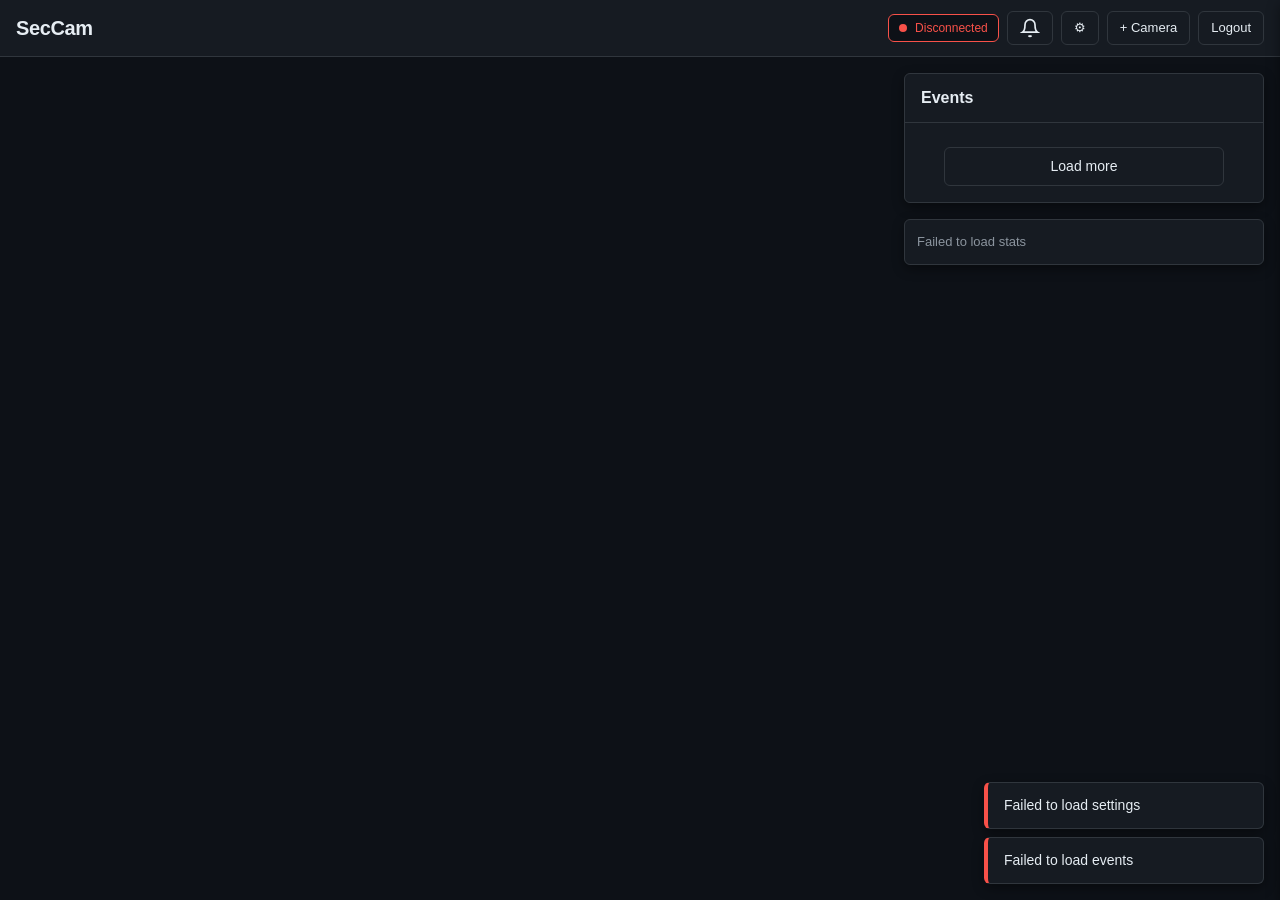
==== static/index.html @ 06743e62 "SecCam: self-hosted AI security camera for iPhone + Proxmox" ====
<!DOCTYPE html>
<html lang="en">
<head>
  <meta charset="UTF-8">
  <meta name="viewport" content="width=device-width, initial-scale=1, viewport-fit=cover">
  <title>SecCam — Dashboard</title>
  <link rel="stylesheet" href="/static/style.css">
</head>
<body>
  <header class="header" role="banner">
    <div class="container header-inner">
      <a class="header-brand" href="/" aria-label="SecCam Dashboard">SecCam</a>
      <div class="header-actions">
        <div class="header-status disconnected" id="connectionStatus" aria-live="polite">
          <span class="status-dot" aria-hidden="true"></span>
          <span id="statusText">Disconnected</span>
        </div>
        <button class="btn btn-ghost btn-sm" id="notifBtn" aria-label="Notifications" aria-pressed="false" title="Enable notifications">
          <svg width="20" height="20" viewBox="0 0 24 24" fill="none" stroke="currentColor" stroke-width="2" aria-hidden="true"><path d="M18 8A6 6 0 0 0 6 8c0 7-3 9-3 9h18s-3-2-3-9"/><path d="M13.73 21a2 2 0 0 1-3.46 0"/></svg>
        </button>
        <button class="btn btn-ghost btn-sm" id="settingsBtn" aria-label="Settings" aria-expanded="false" aria-controls="settingsDrawer">⚙</button>
        <button class="btn btn-ghost btn-sm" id="addCameraBtn" aria-label="Add camera" aria-expanded="false" aria-controls="addCameraPanel">+ Camera</button>
        <form id="logoutForm" action="/api/logout" method="POST" style="display:inline">
          <button class="btn btn-ghost btn-sm" type="submit">Logout</button>
        </form>
      </div>
    </div>
  </header>

  <main class="container main" role="main">
    <section class="camera-grid" id="cameraGrid" aria-label="Live cameras">
    </section>

    <aside class="sidebar" aria-label="Events and settings">
      <div class="card" style="flex: 1; display: flex; flex-direction: column; min-height: 0;">
        <div class="card-header events-header">
          <h2 class="events-title">Events</h2>
        </div>
        <div class="events-filters" id="eventFilters" role="group" aria-label="Filter events by label">
        </div>
        <div class="events-list" id="eventsList" role="feed" aria-label="Event timeline">
        </div>
        <div class="load-more">
          <button class="btn btn-ghost" id="loadMoreBtn" type="button">Load more</button>
        </div>
      </div>

      <div class="card stats-bar" id="statsBar" aria-label="Statistics">
      </div>
    </aside>
  </main>

  <div class="drawer-overlay hidden" id="drawerOverlay" aria-hidden="true"></div>
  <aside class="drawer" id="settingsDrawer" role="dialog" aria-modal="true" aria-labelledby="settingsTitle" aria-hidden="true">
    <div class="drawer-header">
      <h2 id="settingsTitle" class="drawer-title" style="font-size: 16px; font-weight: 600;">Settings</h2>
      <button class="btn btn-ghost modal-close" id="settingsClose" aria-label="Close settings"></button>
    </div>
    <div class="drawer-body" id="settingsBody">
    </div>
    <div class="drawer-footer">
      <button class="btn btn-primary" id="settingsSave" type="button">Save</button>
    </div>
  </aside>

  <div class="add-camera-panel hidden" id="addCameraPanel" role="dialog" aria-modal="false" aria-labelledby="addCameraTitle">
    <button class="add-camera-close" id="addCameraClose" aria-label="Close"></button>
    <h3 id="addCameraTitle" class="add-camera-title">Add Camera</h3>
    <p style="color: var(--muted); font-size: 13px; margin-bottom: 8px;">Open this URL on your iPhone in Safari:</p>
    <div class="add-camera-url" id="addCameraUrl"></div>
    <a class="btn btn-primary w-full" id="addCameraSetupLink" href="/setup" target="_blank" rel="noopener">Setup Guide</a>
  </div>

  <div class="modal-overlay hidden" id="eventModalOverlay" aria-hidden="true">
    <div class="modal" role="dialog" aria-modal="true" aria-labelledby="eventModalTitle">
      <div class="modal-header">
        <h3 id="eventModalTitle" class="modal-title">Event Details</h3>
        <button class="modal-close" id="eventModalClose" aria-label="Close"></button>
      </div>
      <div class="modal-body">
        <img class="event-modal-image" id="eventModalImage" alt="Event snapshot">
        <div class="event-modal-details" id="eventModalDetails"></div>
      </div>
      <div class="modal-footer">
        <button class="btn btn-danger" id="eventModalDelete" type="button">Delete</button>
        <button class="btn btn-ghost" id="eventModalCloseBtn" type="button">Close</button>
      </div>
    </div>
  </div>

  <div class="toast-container" id="toastContainer" aria-live="polite" aria-atomic="true"></div>

  <script type="module" src="/static/viewer.js"></script>
</body>
</html>
---- static/style.css ----
:root {
  --bg: #0d1117;
  --panel: #161b22;
  --border: #30363d;
  --text: #e6edf3;
  --muted: #8b949e;
  --accent: #2f81f7;
  --danger: #f85149;
  --ok: #3fb950;
  --warn: #d29922;

  --label-person: #f85149;
  --label-vehicle: #2f81f7;
  --label-animal: #3fb950;
  --label-other: #d29922;

  --radius: 6px;
  --radius-sm: 4px;
  --shadow: 0 4px 12px rgba(0,0,0,0.4);
  --transition: 150ms ease;
}

@media (prefers-reduced-motion: reduce) {
  *, *::before, *::after {
    animation-duration: 0.01ms !important;
    animation-iteration-count: 1 !important;
    transition-duration: 0.01ms !important;
    scroll-behavior: auto !important;
  }
}

* { box-sizing: border-box; margin: 0; padding: 0; }

html, body { height: 100%; }

body {
  font-family: -apple-system, BlinkMacSystemFont, "Segoe UI", Helvetica, Arial, sans-serif;
  background: var(--bg);
  color: var(--text);
  line-height: 1.5;
  font-size: 14px;
  -webkit-font-smoothing: antialiased;
  -moz-osx-font-smoothing: grayscale;
}

a { color: var(--accent); text-decoration: none; }
a:hover { text-decoration: underline; }

img { max-width: 100%; height: auto; display: block; }

button, input, select, textarea {
  font: inherit;
  color: inherit;
}

:focus-visible {
  outline: 2px solid var(--accent);
  outline-offset: 2px;
}

.sr-only {
  position: absolute; width: 1px; height: 1px; padding: 0; margin: -1px;
  overflow: hidden; clip: rect(0,0,0,0); white-space: nowrap; border: 0;
}

.container { width: 100%; max-width: 1400px; margin: 0 auto; padding: 0 16px; }

/* Buttons */
.btn {
  display: inline-flex; align-items: center; justify-content: center; gap: 8px;
  padding: 8px 16px; border: 1px solid var(--border); border-radius: var(--radius);
  background: var(--panel); color: var(--text); cursor: pointer;
  transition: background var(--transition), border-color var(--transition), color var(--transition);
  white-space: nowrap;
}
.btn:hover { background: var(--border); }
.btn:active { background: var(--border); transform: scale(0.98); }
.btn:disabled { opacity: 0.5; cursor: not-allowed; }
.btn-primary { background: var(--accent); border-color: var(--accent); color: #fff; }
.btn-primary:hover { background: #1a6fd6; border-color: #1a6fd6; }
.btn-danger { background: var(--danger); border-color: var(--danger); color: #fff; }
.btn-danger:hover { background: #d03e3e; border-color: #d03e3e; }
.btn-ghost { background: transparent; }
.btn-ghost:hover { background: var(--border); }
.btn-sm { padding: 6px 12px; font-size: 13px; }
.btn-lg { padding: 12px 24px; font-size: 15px; }

/* Cards */
.card {
  background: var(--panel); border: 1px solid var(--border); border-radius: var(--radius);
  box-shadow: var(--shadow);
}
.card-header { padding: 12px 16px; border-bottom: 1px solid var(--border); display: flex; align-items: center; justify-content: space-between; gap: 12px; }
.card-body { padding: 16px; }

/* Chips */
.chip {
  display: inline-flex; align-items: center; gap: 6px;
  padding: 4px 10px; border-radius: 999px; font-size: 12px; font-weight: 500;
  background: var(--border); color: var(--text);
}
.chip-removable { cursor: pointer; }
.chip-removable:hover { background: var(--danger); color: #fff; }
.chip-person { background: var(--label-person); color: #fff; }
.chip-vehicle { background: var(--label-vehicle); color: #fff; }
.chip-animal { background: var(--label-animal); color: #fff; }
.chip-other { background: var(--label-other); color: #fff; }

/* Form elements */
.input, .select, .textarea {
  width: 100%; padding: 8px 12px; border: 1px solid var(--border); border-radius: var(--radius);
  background: var(--bg); color: var(--text); transition: border-color var(--transition), box-shadow var(--transition);
}
.input:focus, .select:focus, .textarea:focus { border-color: var(--accent); box-shadow: 0 0 0 3px rgba(47,129,247,0.2); }
.input::placeholder { color: var(--muted); }
.select { appearance: none; background-image: url("data:image/svg+xml,%3Csvg xmlns='http://www.w3.org/2000/svg' width='16' height='16' viewBox='0 0 24 24' fill='none' stroke='%238b949e' stroke-width='2'%3E%3Cpath d='M6 9l6 6 6-6'/%3E%3C/svg%3E"); background-repeat: no-repeat; background-position: right 12px center; padding-right: 36px; }
.textarea { min-height: 80px; resize: vertical; }

.label { display: block; font-size: 13px; font-weight: 500; color: var(--muted); margin-bottom: 6px; }
.field { margin-bottom: 16px; }
.field-row { display: flex; gap: 16px; }
.field-row > .field { flex: 1; }

/* Toggle switch */
.toggle { position: relative; display: inline-flex; align-items: center; gap: 10px; cursor: pointer; }
.toggle input { position: absolute; opacity: 0; width: 0; height: 0; }
.toggle-track { width: 44px; height: 24px; background: var(--border); border-radius: 999px; transition: background var(--transition); position: relative; }
.toggle-track::after { content: ''; position: absolute; top: 2px; left: 2px; width: 20px; height: 20px; background: #fff; border-radius: 50%; transition: transform var(--transition); box-shadow: 0 1px 3px rgba(0,0,0,0.3); }
.toggle input:checked + .toggle-track { background: var(--accent); }
.toggle input:checked + .toggle-track::after { transform: translateX(20px); }
.toggle input:focus-visible + .toggle-track { box-shadow: 0 0 0 3px rgba(47,129,247,0.3); }

/* Slider */
.slider { width: 100%; accent-color: var(--accent); }

/* Grid */
.grid { display: grid; gap: 16px; }
.grid-2 { grid-template-columns: repeat(2, 1fr); }
.grid-3 { grid-template-columns: repeat(3, 1fr); }
.grid-4 { grid-template-columns: repeat(4, 1fr); }
@media (max-width: 900px) { .grid-2, .grid-3, .grid-4 { grid-template-columns: 1fr; } }

/* Utility */
.flex { display: flex; }
.flex-col { flex-direction: column; }
.items-center { align-items: center; }
.justify-between { justify-content: space-between; }
.gap-8 { gap: 8px; }
.gap-12 { gap: 12px; }
.gap-16 { gap: 16px; }
.w-full { width: 100%; }
.text-center { text-align: center; }
.text-muted { color: var(--muted); }
.text-sm { font-size: 13px; }
.text-xs { font-size: 12px; }
.font-medium { font-weight: 500; }
.font-bold { font-weight: 600; }
.mt-8 { margin-top: 8px; }
.mt-16 { margin-top: 16px; }
.mb-8 { margin-bottom: 8px; }
.mb-16 { margin-bottom: 16px; }
.p-16 { padding: 16px; }
.rounded { border-radius: var(--radius); }
.relative { position: relative; }
.absolute { position: absolute; }
.overflow-hidden { overflow: hidden; }
.overflow-auto { overflow: auto; }
.hidden { display: none !important; }
.inline-block { display: inline-block; }

/* Badge */
.badge { display: inline-flex; align-items: center; padding: 2px 8px; font-size: 11px; font-weight: 600; border-radius: var(--radius-sm); text-transform: uppercase; letter-spacing: 0.05em; }
.badge-local { background: rgba(63,185,80,0.2); color: var(--ok); border: 1px solid var(--ok); }
.badge-server { background: rgba(47,129,247,0.2); color: var(--accent); border: 1px solid var(--accent); }
.badge-starting { background: rgba(210,153,34,0.2); color: var(--warn); border: 1px solid var(--warn); }
.badge-offline { background: rgba(248,81,73,0.2); color: var(--danger); border: 1px solid var(--danger); }

/* Modal */
.modal-overlay { position: fixed; inset: 0; background: rgba(0,0,0,0.7); display: flex; align-items: center; justify-content: center; padding: 16px; z-index: 1000; animation: fadeIn 150ms ease; }
.modal { background: var(--panel); border: 1px solid var(--border); border-radius: var(--radius); box-shadow: var(--shadow); max-width: 90vw; max-height: 90vh; width: 100%; overflow: hidden; display: flex; flex-direction: column; animation: slideUp 200ms ease; }
@keyframes fadeIn { from { opacity: 0; } to { opacity: 1; } }
@keyframes slideUp { from { opacity: 0; transform: translateY(20px); } to { opacity: 1; transform: translateY(0); } }
.modal-header { padding: 16px; border-bottom: 1px solid var(--border); display: flex; align-items: center; justify-content: space-between; }
.modal-title { font-size: 16px; font-weight: 600; }
.modal-close { background: none; border: none; color: var(--muted); cursor: pointer; padding: 4px; line-height: 1; }
.modal-close:hover { color: var(--text); }
.modal-body { padding: 16px; overflow: auto; flex: 1; }
.modal-footer { padding: 16px; border-top: 1px solid var(--border); display: flex; justify-content: flex-end; gap: 8px; }

/* Drawer */
.drawer { position: fixed; top: 0; right: 0; bottom: 0; width: 100%; max-width: 400px; background: var(--panel); border-left: 1px solid var(--border); box-shadow: var(--shadow); z-index: 900; transform: translateX(100%); transition: transform 250ms ease; display: flex; flex-direction: column; }
.drawer.open { transform: translateX(0); }
.drawer-header { padding: 16px; border-bottom: 1px solid var(--border); display: flex; align-items: center; justify-content: space-between; }
.drawer-body { flex: 1; overflow: auto; padding: 16px; }
.drawer-footer { padding: 16px; border-top: 1px solid var(--border); display: flex; justify-content: flex-end; gap: 8px; }
.drawer-overlay { position: fixed; inset: 0; background: rgba(0,0,0,0.5); z-index: 899; opacity: 0; visibility: hidden; transition: opacity 200ms ease, visibility 200ms ease; }
.drawer-overlay.visible { opacity: 1; visibility: visible; }

/* Toast */
.toast-container { position: fixed; bottom: 16px; right: 16px; z-index: 1100; display: flex; flex-direction: column; gap: 8px; }
.toast { background: var(--panel); border: 1px solid var(--border); border-radius: var(--radius); padding: 12px 16px; box-shadow: var(--shadow); display: flex; align-items: center; gap: 12px; min-width: 280px; max-width: 400px; animation: slideInRight 200ms ease; }
@keyframes slideInRight { from { opacity: 0; transform: translateX(100%); } to { opacity: 1; transform: translateX(0); } }
.toast-success { border-left: 4px solid var(--ok); }
.toast-error { border-left: 4px solid var(--danger); }
.toast-warning { border-left: 4px solid var(--warn); }
.toast-info { border-left: 4px solid var(--accent); }

/* Scrollbar */
::-webkit-scrollbar { width: 8px; height: 8px; }
::-webkit-scrollbar-track { background: var(--bg); }
::-webkit-scrollbar-thumb { background: var(--border); border-radius: 4px; }
::-webkit-scrollbar-thumb:hover { background: var(--muted); }

/* Login page specific */
.login-container { min-height: 100vh; display: flex; align-items: center; justify-content: center; padding: 16px; }
.login-card { width: 100%; max-width: 360px; }
.login-header { text-align: center; margin-bottom: 24px; }
.login-logo { font-size: 28px; font-weight: 700; letter-spacing: -0.02em; margin-bottom: 8px; }
.login-subtitle { color: var(--muted); }

/* Setup page specific */
.setup-container { min-height: 100vh; padding: 32px 16px; }
.setup-card { max-width: 720px; margin: 0 auto; }
.setup-step { margin-bottom: 24px; padding: 16px; background: var(--panel); border: 1px solid var(--border); border-radius: var(--radius); }
.setup-step-number { display: inline-flex; align-items: center; justify-content: center; width: 28px; height: 28px; background: var(--accent); color: #fff; border-radius: 50%; font-weight: 600; font-size: 13px; margin-right: 12px; flex-shrink: 0; }
.setup-step-header { display: flex; align-items: center; margin-bottom: 12px; }
.setup-step-title { font-size: 16px; font-weight: 600; }
.setup-step-body { color: var(--muted); margin-left: 40px; }
.setup-step-body code { background: var(--bg); padding: 2px 6px; border-radius: var(--radius-sm); font-size: 13px; }
.setup-note { background: rgba(210,153,34,0.1); border: 1px solid var(--warn); border-radius: var(--radius); padding: 12px 16px; margin-top: 16px; color: var(--warn); }
.setup-links { display: flex; gap: 12px; flex-wrap: wrap; margin-top: 16px; }

/* Dashboard specific */
.header { position: sticky; top: 0; z-index: 100; background: var(--panel); border-bottom: 1px solid var(--border); }
.header-inner { display: flex; align-items: center; justify-content: space-between; gap: 16px; height: 56px; }
.header-brand { font-size: 20px; font-weight: 700; letter-spacing: -0.02em; color: var(--text); }
.header-actions { display: flex; align-items: center; gap: 8px; }
.header-status { display: flex; align-items: center; gap: 8px; padding: 4px 10px; border-radius: var(--radius); font-size: 12px; font-weight: 500; background: var(--bg); border: 1px solid var(--border); }
.header-status.connected { color: var(--ok); border-color: var(--ok); }
.header-status.disconnected { color: var(--danger); border-color: var(--danger); }
.status-dot { width: 8px; height: 8px; border-radius: 50%; background: currentColor; }

.main { display: grid; grid-template-columns: 1fr; gap: 16px; padding: 16px; }
@media (min-width: 1000px) { .main { grid-template-columns: 1fr 360px; } }

.camera-grid { display: grid; grid-template-columns: 1fr; gap: 16px; align-items: start; align-content: start; }
@media (min-width: 600px) { .camera-grid { grid-template-columns: repeat(auto-fit, minmax(320px, 1fr)); } }

.camera-tile { background: var(--panel); border: 1px solid var(--border); border-radius: var(--radius); overflow: hidden; position: relative; display: grid; grid-template-rows: auto auto; align-self: start; }
.camera-tile > * { min-width: 0; }
.camera-tile.offline .camera-preview { opacity: 0.4; }
.camera-tile-header { padding: 12px; border-bottom: 1px solid var(--border); display: flex; align-items: center; justify-content: space-between; }
.camera-name { font-weight: 600; font-size: 14px; }
.camera-meta { display: flex; align-items: center; gap: 8px; font-size: 12px; color: var(--muted); }
.camera-preview { grid-row: 2; grid-column: 1; display: block; width: 100%; aspect-ratio: 4/3; object-fit: contain; background: #000; }
.camera-overlay { grid-row: 2; grid-column: 1; width: 100%; height: 100%; pointer-events: none; }
.camera-offline { grid-row: 2; grid-column: 1; display: flex; flex-direction: column; align-items: center; justify-content: center; gap: 8px; color: var(--muted); background: var(--bg); padding: 24px; text-align: center; }
.camera-offline-icon { font-size: 32px; opacity: 0.5; }

.sidebar { display: flex; flex-direction: column; gap: 16px; }
.events-header { display: flex; align-items: center; justify-content: space-between; gap: 12px; }
.events-title { font-size: 16px; font-weight: 600; }
.events-filters { display: flex; flex-wrap: wrap; gap: 6px; margin-top: 8px; }
.events-list { flex: 1; overflow: auto; min-height: 0; }
.event-item { background: var(--panel); border: 1px solid var(--border); border-radius: var(--radius); overflow: hidden; margin-bottom: 8px; transition: border-color var(--transition), box-shadow var(--transition); }
.event-item.highlight { border-color: var(--accent); box-shadow: 0 0 0 2px rgba(47,129,247,0.3); animation: highlightFade 2s ease forwards; }
@keyframes highlightFade { to { border-color: var(--border); box-shadow: none; } }
.event-item-header { display: flex; gap: 12px; padding: 12px; }
.event-thumb { width: 80px; height: 60px; object-fit: cover; border-radius: var(--radius-sm); flex-shrink: 0; background: var(--bg); }
.event-info { flex: 1; min-width: 0; }
.event-labels { display: flex; flex-wrap: wrap; gap: 4px; margin-bottom: 4px; }
.event-camera { font-size: 12px; color: var(--muted); margin-bottom: 2px; }
.event-time { font-size: 12px; color: var(--muted); }
.event-score { font-size: 12px; font-weight: 600; color: var(--warn); align-self: flex-start; margin-top: 4px; }
.event-divider { height: 1px; background: var(--border); margin: 0 12px; }
.event-footer { padding: 8px 12px; display: flex; align-items: center; justify-content: space-between; font-size: 12px; color: var(--muted); }

.load-more { text-align: center; padding: 16px; }
.load-more .btn { width: 100%; max-width: 280px; }

.stats-bar { display: flex; flex-wrap: wrap; gap: 12px; padding: 12px; background: var(--panel); border: 1px solid var(--border); border-radius: var(--radius); font-size: 13px; color: var(--muted); }
.stat-item { display: flex; align-items: center; gap: 6px; }
.stat-value { font-weight: 600; color: var(--text); }

/* Settings drawer */
.settings-section { margin-bottom: 24px; }
.settings-section-title { font-size: 13px; font-weight: 600; color: var(--muted); text-transform: uppercase; letter-spacing: 0.05em; margin-bottom: 12px; }
.label-grid { display: grid; grid-template-columns: repeat(2, 1fr); gap: 8px; }
@media (max-width: 480px) { .label-grid { grid-template-columns: 1fr; } }
.label-toggle { display: flex; align-items: center; gap: 8px; cursor: pointer; }
.label-toggle input { position: absolute; opacity: 0; width: 0; height: 0; }
.label-toggle-text { display: flex; align-items: center; gap: 8px; padding: 8px 12px; background: var(--bg); border: 1px solid var(--border); border-radius: var(--radius); transition: border-color var(--transition), background var(--transition); }
.label-toggle input:checked + .label-toggle-text { border-color: var(--accent); background: rgba(47,129,247,0.1); }
.label-toggle input:focus-visible + .label-toggle-text { box-shadow: 0 0 0 3px rgba(47,129,247,0.3); }
.label-color { width: 12px; height: 12px; border-radius: 3px; flex-shrink: 0; }

.mode-option { display: flex; flex-direction: column; gap: 4px; padding: 12px; background: var(--bg); border: 1px solid var(--border); border-radius: var(--radius); cursor: pointer; transition: border-color var(--transition), background var(--transition); }
.mode-option:hover { border-color: var(--accent); }
.mode-option input { position: absolute; opacity: 0; width: 0; height: 0; }
.mode-option:has(input:checked) { border-color: var(--accent); background: rgba(47,129,247,0.1); }
.mode-option-title { font-weight: 500; }
.mode-option-desc { font-size: 12px; color: var(--muted); }

/* Event modal */
.event-modal-image { width: 100%; max-height: 60vh; object-fit: contain; background: #000; }
.event-modal-details { margin-top: 16px; display: grid; gap: 8px; }
.event-modal-detail { display: flex; justify-content: space-between; padding: 8px 0; border-bottom: 1px solid var(--border); }
.event-modal-detail-label { color: var(--muted); }
.event-modal-detail-value { font-weight: 500; text-align: right; }

/* Add camera panel */
.add-camera-panel { position: fixed; bottom: 16px; right: 16px; z-index: 900; background: var(--panel); border: 1px solid var(--border); border-radius: var(--radius); padding: 16px; box-shadow: var(--shadow); width: 100%; max-width: 320px; animation: slideUp 200ms ease; }
.add-camera-title { font-weight: 600; margin-bottom: 8px; }
.add-camera-url { font-family: monospace; font-size: 13px; color: var(--accent); word-break: break-all; margin-bottom: 12px; }
.add-camera-close { position: absolute; top: 8px; right: 8px; background: none; border: none; color: var(--muted); cursor: pointer; padding: 4px; line-height: 1; }
.add-camera-close:hover { color: var(--text); }

/* Phone header: keep everything inside 375px */
@media (max-width: 600px) {
  .header-inner { gap: 8px; }
  .header-brand { font-size: 17px; }
  .header-actions { gap: 4px; min-width: 0; }
  .header-actions .btn-sm { padding-left: 8px; padding-right: 8px; }
  .header-status #statusText { display: none; }
  .header-status { padding: 6px; }
}
html, body { max-width: 100%; overflow-x: hidden; }

/* Welcome wizard */
.welcome-container { min-height: 100vh; display: flex; align-items: center; justify-content: center; padding: 16px; }
.welcome-card { width: 100%; max-width: 420px; }
.welcome-progress { margin-bottom: 24px; }
.progress-dots { display: flex; justify-content: center; gap: 8px; margin-bottom: 8px; }
.progress-dot { width: 10px; height: 10px; border-radius: 50%; background: var(--border); transition: background var(--transition), transform var(--transition); }
.progress-dot.active { background: var(--accent); transform: scale(1.2); }
.progress-dot.completed { background: var(--ok); }
.progress-labels { display: flex; justify-content: center; gap: 8px; font-size: 11px; color: var(--muted); }
.progress-labels span { transition: color var(--transition), font-weight var(--transition); }
.progress-labels span.active { color: var(--accent); font-weight: 600; }
.progress-labels span.completed { color: var(--ok); }

.welcome-step { animation: fadeIn 200ms ease; }
.welcome-step-title { font-size: 20px; font-weight: 600; margin-bottom: 8px; }
.welcome-step-text { color: var(--muted); margin-bottom: 24px; line-height: 1.6; }
.welcome-step-actions { display: flex; gap: 12px; justify-content: flex-end; }
.welcome-step-actions .btn { min-width: 100px; }

.input-wrapper { position: relative; display: flex; align-items: center; }
.input-wrapper .input { padding-right: 44px; }
.input-wrapper .toggle-visibility { position: absolute; right: 8px; top: 50%; transform: translateY(-50%); padding: 4px; color: var(--muted); }
.input-wrapper .toggle-visibility:hover { color: var(--text); background: var(--border); border-radius: var(--radius-sm); }
.field-error { color: var(--danger); font-size: 12px; margin-top: 4px; min-height: 16px; }
.field-hint { color: var(--muted); font-size: 12px; margin-top: 4px; transition: color var(--transition); }
.input.invalid { border-color: var(--danger); }
.input.invalid:focus { box-shadow: 0 0 0 3px rgba(248,81,73,0.2); }

.mode-options { display: flex; flex-direction: column; gap: 8px; }
.mode-option { display: flex; flex-direction: column; gap: 4px; padding: 12px; background: var(--bg); border: 1px solid var(--border); border-radius: var(--radius); cursor: pointer; transition: border-color var(--transition), background var(--transition); }
.mode-option:hover { border-color: var(--accent); }
.mode-option input { position: absolute; opacity: 0; width: 0; height: 0; }
.mode-option:has(input:checked) { border-color: var(--accent); background: rgba(47,129,247,0.1); }
.mode-option-title { font-weight: 500; }
.mode-option-desc { font-size: 12px; color: var(--muted); }

.label-groups { display: flex; flex-direction: column; gap: 8px; }
.label-group { display: flex; align-items: center; gap: 12px; padding: 12px; background: var(--bg); border: 1px solid var(--border); border-radius: var(--radius); cursor: pointer; transition: border-color var(--transition), background var(--transition); }
.label-group:hover { border-color: var(--accent); }
.label-group input { position: absolute; opacity: 0; width: 0; height: 0; }
.label-group:has(input:checked) { border-color: var(--accent); background: rgba(47,129,247,0.1); }
.label-group-label { display: flex; align-items: center; gap: 8px; font-weight: 500; flex: 1; }
.label-group-desc { font-size: 12px; color: var(--muted); }

.welcome-error { background: rgba(248,81,73,0.1); border: 1px solid var(--danger); border-radius: var(--radius); padding: 12px 16px; margin-top: 16px; color: var(--danger); font-size: 13px; }

.pin-change-form { margin-top: 8px; }
.pin-change-form .field { margin-bottom: 16px; }
.pin-change-form .input-wrapper .input { padding-right: 44px; }
.pin-change-form .toggle-visibility { position: absolute; right: 8px; top: 50%; transform: translateY(-50%); padding: 4px; color: var(--muted); }
.pin-change-form .toggle-visibility:hover { color: var(--text); background: var(--border); border-radius: var(--radius-sm); }
fieldset { border: 0; padding: 0; margin: 0; min-width: 0; }
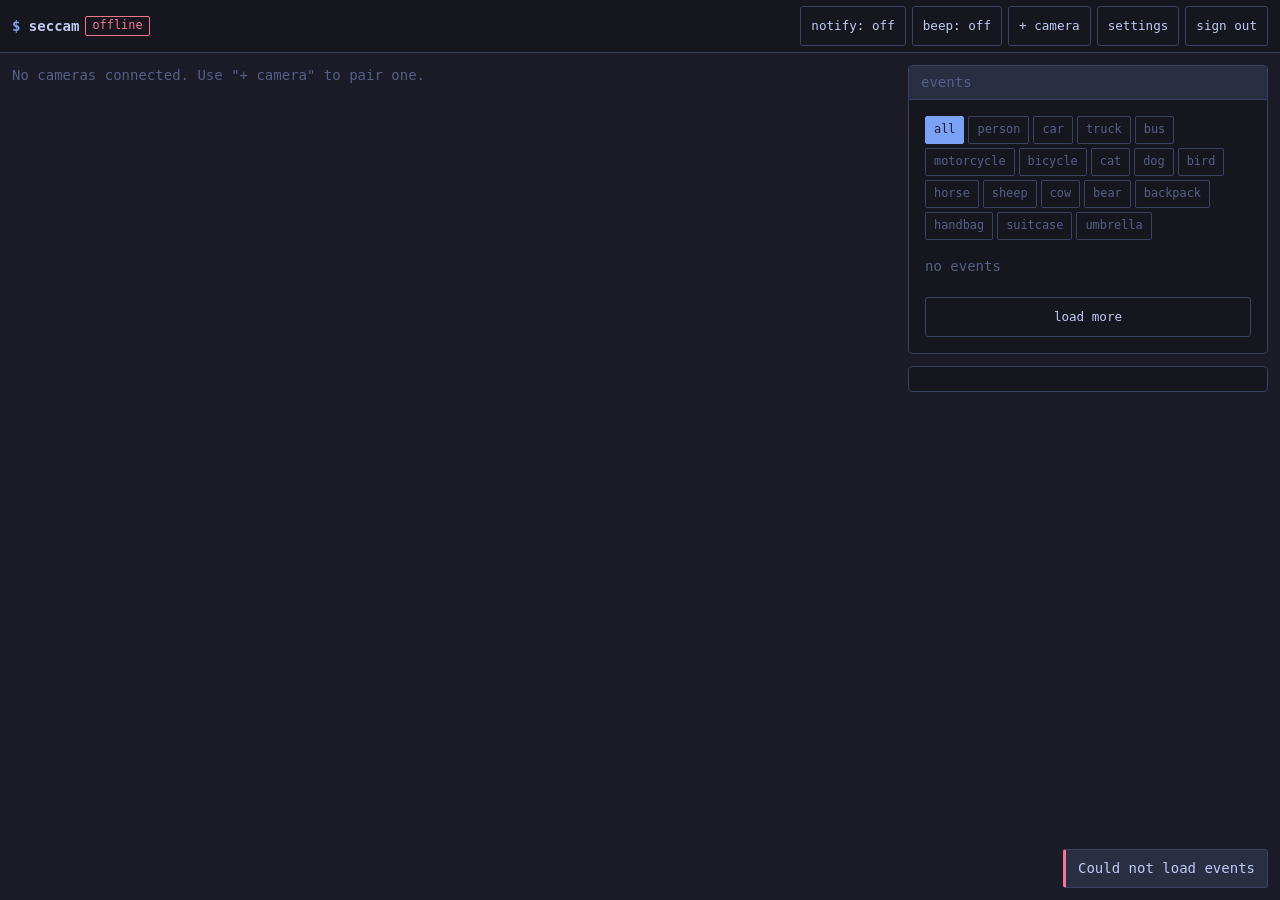
==== commit 5fb9676a: "SecCam v2.0.0: multi-device cameras, internet-safe auth, web updater, terminal themes - Admin accoun" ====
--- a/static/index.html
+++ b/static/index.html
@@ -1,95 +1,70 @@
 <!DOCTYPE html>
-<html lang="en">
+<html lang="en" data-theme="tokyo-night">
 <head>
-  <meta charset="UTF-8">
+  <meta charset="utf-8">
   <meta name="viewport" content="width=device-width, initial-scale=1, viewport-fit=cover">
-  <title>SecCam — Dashboard</title>
-  <link rel="stylesheet" href="/static/style.css">
+  <meta name="theme-color" content="#1a1b26">
+  <link rel="manifest" href="/static/manifest.webmanifest">
+  <script src="/static/js/theme-boot.js"></script>
+  <link rel="stylesheet" href="/static/css/themes.css">
+  <link rel="stylesheet" href="/static/css/base.css">
+  <link rel="stylesheet" href="/static/css/app.css">
+  <title>SecCam</title>
+  <script type="module" src="/static/js/viewer.js"></script>
 </head>
 <body>
-  <header class="header" role="banner">
-    <div class="container header-inner">
-      <a class="header-brand" href="/" aria-label="SecCam Dashboard">SecCam</a>
-      <div class="header-actions">
-        <div class="header-status disconnected" id="connectionStatus" aria-live="polite">
-          <span class="status-dot" aria-hidden="true"></span>
-          <span id="statusText">Disconnected</span>
-        </div>
-        <button class="btn btn-ghost btn-sm" id="notifBtn" aria-label="Notifications" aria-pressed="false" title="Enable notifications">
-          <svg width="20" height="20" viewBox="0 0 24 24" fill="none" stroke="currentColor" stroke-width="2" aria-hidden="true"><path d="M18 8A6 6 0 0 0 6 8c0 7-3 9-3 9h18s-3-2-3-9"/><path d="M13.73 21a2 2 0 0 1-3.46 0"/></svg>
-        </button>
-        <button class="btn btn-ghost btn-sm" id="settingsBtn" aria-label="Settings" aria-expanded="false" aria-controls="settingsDrawer">⚙</button>
-        <button class="btn btn-ghost btn-sm" id="addCameraBtn" aria-label="Add camera" aria-expanded="false" aria-controls="addCameraPanel">+ Camera</button>
-        <form id="logoutForm" action="/api/logout" method="POST" style="display:inline">
-          <button class="btn btn-ghost btn-sm" type="submit">Logout</button>
-        </form>
-      </div>
-    </div>
+  <header class="topbar">
+    <span class="brand prompt">seccam</span>
+    <span class="badge" id="conn">offline</span>
+    <span class="grow"></span>
+    <button class="btn btn-ghost btn-sm" id="notif-btn" type="button" aria-pressed="false">notify: off</button>
+    <button class="btn btn-ghost btn-sm" id="beep-btn" type="button" aria-pressed="false">beep: off</button>
+    <button class="btn btn-ghost btn-sm" id="cam-btn" type="button">+ camera</button>
+    <button class="btn btn-ghost btn-sm" id="settings-btn" type="button" aria-controls="settings-drawer" aria-expanded="false">settings</button>
+    <button class="btn btn-ghost btn-sm" id="logout-btn" type="button">sign out</button>
   </header>
 
-  <main class="container main" role="main">
-    <section class="camera-grid" id="cameraGrid" aria-label="Live cameras">
+  <main class="dash">
+    <section class="camera-grid" id="camera-grid" aria-label="Live cameras">
+      <p class="muted grid-empty" id="grid-empty">No cameras connected. Use "+ camera" to pair one.</p>
     </section>
 
-    <aside class="sidebar" aria-label="Events and settings">
-      <div class="card" style="flex: 1; display: flex; flex-direction: column; min-height: 0;">
-        <div class="card-header events-header">
-          <h2 class="events-title">Events</h2>
-        </div>
-        <div class="events-filters" id="eventFilters" role="group" aria-label="Filter events by label">
-        </div>
-        <div class="events-list" id="eventsList" role="feed" aria-label="Event timeline">
-        </div>
-        <div class="load-more">
-          <button class="btn btn-ghost" id="loadMoreBtn" type="button">Load more</button>
+    <aside class="side" aria-label="Events">
+      <div class="term">
+        <div class="term-bar">events</div>
+        <div class="term-body events-body">
+          <div class="row wrap filters" id="filters" role="group" aria-label="Filter events by label"></div>
+          <div class="events" id="events" role="feed" aria-label="Event timeline"></div>
+          <button class="btn btn-ghost btn-sm" id="more-btn" type="button">load more</button>
         </div>
       </div>
-
-      <div class="card stats-bar" id="statsBar" aria-label="Statistics">
-      </div>
+      <div class="card stats" id="stats" aria-label="Statistics"></div>
     </aside>
   </main>
 
-  <div class="drawer-overlay hidden" id="drawerOverlay" aria-hidden="true"></div>
-  <aside class="drawer" id="settingsDrawer" role="dialog" aria-modal="true" aria-labelledby="settingsTitle" aria-hidden="true">
-    <div class="drawer-header">
-      <h2 id="settingsTitle" class="drawer-title" style="font-size: 16px; font-weight: 600;">Settings</h2>
-      <button class="btn btn-ghost modal-close" id="settingsClose" aria-label="Close settings"></button>
+  <div class="scrim hidden" id="scrim"></div>
+  <aside class="drawer" id="settings-drawer" role="dialog" aria-modal="true" aria-labelledby="settings-title" aria-hidden="true">
+    <div class="drawer-head">
+      <h2 id="settings-title" class="prompt">settings</h2>
+      <button class="btn btn-ghost btn-sm" id="settings-close" type="button" aria-label="Close settings">close</button>
     </div>
-    <div class="drawer-body" id="settingsBody">
-    </div>
-    <div class="drawer-footer">
-      <button class="btn btn-primary" id="settingsSave" type="button">Save</button>
+    <div class="drawer-body">
+      <div class="tabs" id="settings-tabs" role="tablist"></div>
+      <div id="settings-panel"></div>
     </div>
   </aside>
 
-  <div class="add-camera-panel hidden" id="addCameraPanel" role="dialog" aria-modal="false" aria-labelledby="addCameraTitle">
-    <button class="add-camera-close" id="addCameraClose" aria-label="Close"></button>
-    <h3 id="addCameraTitle" class="add-camera-title">Add Camera</h3>
-    <p style="color: var(--muted); font-size: 13px; margin-bottom: 8px;">Open this URL on your iPhone in Safari:</p>
-    <div class="add-camera-url" id="addCameraUrl"></div>
-    <a class="btn btn-primary w-full" id="addCameraSetupLink" href="/setup" target="_blank" rel="noopener">Setup Guide</a>
-  </div>
-
-  <div class="modal-overlay hidden" id="eventModalOverlay" aria-hidden="true">
-    <div class="modal" role="dialog" aria-modal="true" aria-labelledby="eventModalTitle">
-      <div class="modal-header">
-        <h3 id="eventModalTitle" class="modal-title">Event Details</h3>
-        <button class="modal-close" id="eventModalClose" aria-label="Close"></button>
-      </div>
-      <div class="modal-body">
-        <img class="event-modal-image" id="eventModalImage" alt="Event snapshot">
-        <div class="event-modal-details" id="eventModalDetails"></div>
-      </div>
-      <div class="modal-footer">
-        <button class="btn btn-danger" id="eventModalDelete" type="button">Delete</button>
-        <button class="btn btn-ghost" id="eventModalCloseBtn" type="button">Close</button>
+  <div class="modal-backdrop" id="event-modal" aria-hidden="true">
+    <div class="modal" role="dialog" aria-modal="true" aria-labelledby="event-title">
+      <h2 id="event-title" class="prompt">event</h2>
+      <img class="event-image" id="event-image" alt="Event snapshot">
+      <dl class="event-details" id="event-details"></dl>
+      <div class="row wrap">
+        <button class="btn btn-danger" id="event-delete" type="button">delete</button>
+        <span class="grow"></span>
+        <button class="btn btn-ghost" id="event-close" type="button">close</button>
       </div>
     </div>
   </div>
-
-  <div class="toast-container" id="toastContainer" aria-live="polite" aria-atomic="true"></div>
-
-  <script type="module" src="/static/viewer.js"></script>
 </body>
 </html>
--- a/static/css/themes.css
+++ b/static/css/themes.css
@@ -0,0 +1,247 @@
+/* Theme palettes (official terminal colour schemes). Each theme sets every variable below.
+   [data-theme] on .theme-scope lets pickers preview a theme inside a swatch. */
+
+:root,
+:root[data-theme="dracula"],
+.theme-scope[data-theme="dracula"] {
+  --bg: #282a36;
+  --bg-alt: #21222c;
+  --bg-hl: #44475a;
+  --fg: #f8f8f2;
+  --muted: #6272a4;
+  --border: #44475a;
+  --accent: #bd93f9;
+  --accent-fg: #282a36;
+  --ok: #50fa7b;
+  --warn: #ffb86c;
+  --err: #ff5555;
+  --info: #8be9fd;
+  --sel: #44475a;
+  --cursor: #f8f8f2;
+  --black: #21222c;
+  --red: #ff5555;
+  --green: #50fa7b;
+  --yellow: #f1fa8c;
+  --blue: #bd93f9;
+  --magenta: #ff79c6;
+  --cyan: #8be9fd;
+  --white: #f8f8f2;
+  --label-person: var(--red);
+  --label-vehicle: var(--yellow);
+  --label-animal: var(--green);
+  --label-object: var(--magenta);
+}
+
+:root[data-theme="nord"],
+.theme-scope[data-theme="nord"] {
+  --bg: #2e3440;
+  --bg-alt: #3b4252;
+  --bg-hl: #434c5e;
+  --fg: #d8dee9;
+  --muted: #4c566a;
+  --border: #434c5e;
+  --accent: #88c0d0;
+  --accent-fg: #2e3440;
+  --ok: #a3be8c;
+  --warn: #ebcb8b;
+  --err: #bf616a;
+  --info: #81a1c1;
+  --sel: #434c5e;
+  --cursor: #d8dee9;
+  --black: #3b4252;
+  --red: #bf616a;
+  --green: #a3be8c;
+  --yellow: #ebcb8b;
+  --blue: #81a1c1;
+  --magenta: #b48ead;
+  --cyan: #88c0d0;
+  --white: #e5e9f0;
+  --label-person: var(--red);
+  --label-vehicle: var(--yellow);
+  --label-animal: var(--green);
+  --label-object: var(--magenta);
+}
+
+:root[data-theme="gruvbox-dark"],
+.theme-scope[data-theme="gruvbox-dark"] {
+  --bg: #282828;
+  --bg-alt: #1d2021;
+  --bg-hl: #3c3836;
+  --fg: #ebdbb2;
+  --muted: #928374;
+  --border: #504945;
+  --accent: #fabd2f;
+  --accent-fg: #282828;
+  --ok: #b8bb26;
+  --warn: #fe8019;
+  --err: #fb4934;
+  --info: #83a598;
+  --sel: #504945;
+  --cursor: #ebdbb2;
+  --black: #282828;
+  --red: #fb4934;
+  --green: #b8bb26;
+  --yellow: #fabd2f;
+  --blue: #83a598;
+  --magenta: #d3869b;
+  --cyan: #8ec07c;
+  --white: #a89984;
+  --label-person: var(--red);
+  --label-vehicle: var(--yellow);
+  --label-animal: var(--green);
+  --label-object: var(--magenta);
+}
+
+:root[data-theme="tokyo-night"],
+.theme-scope[data-theme="tokyo-night"] {
+  --bg: #1a1b26;
+  --bg-alt: #16161e;
+  --bg-hl: #292e42;
+  --fg: #c0caf5;
+  --muted: #565f89;
+  --border: #3b4261;
+  --accent: #7aa2f7;
+  --accent-fg: #1a1b26;
+  --ok: #9ece6a;
+  --warn: #e0af68;
+  --err: #f7768e;
+  --info: #7dcfff;
+  --sel: #283457;
+  --cursor: #c0caf5;
+  --black: #15161e;
+  --red: #f7768e;
+  --green: #9ece6a;
+  --yellow: #e0af68;
+  --blue: #7aa2f7;
+  --magenta: #bb9af7;
+  --cyan: #7dcfff;
+  --white: #a9b1d6;
+  --label-person: var(--red);
+  --label-vehicle: var(--yellow);
+  --label-animal: var(--green);
+  --label-object: var(--magenta);
+}
+
+:root[data-theme="catppuccin-mocha"],
+.theme-scope[data-theme="catppuccin-mocha"] {
+  --bg: #1e1e2e;
+  --bg-alt: #181825;
+  --bg-hl: #313244;
+  --fg: #cdd6f4;
+  --muted: #6c7086;
+  --border: #45475a;
+  --accent: #cba6f7;
+  --accent-fg: #1e1e2e;
+  --ok: #a6e3a1;
+  --warn: #f9e2af;
+  --err: #f38ba8;
+  --info: #89b4fa;
+  --sel: #45475a;
+  --cursor: #f5e0dc;
+  --black: #45475a;
+  --red: #f38ba8;
+  --green: #a6e3a1;
+  --yellow: #f9e2af;
+  --blue: #89b4fa;
+  --magenta: #f5c2e7;
+  --cyan: #94e2d5;
+  --white: #bac2de;
+  --label-person: var(--red);
+  --label-vehicle: var(--yellow);
+  --label-animal: var(--green);
+  --label-object: var(--magenta);
+}
+
+:root[data-theme="solarized-dark"],
+.theme-scope[data-theme="solarized-dark"] {
+  --bg: #002b36;
+  --bg-alt: #073642;
+  --bg-hl: #073642;
+  --fg: #839496;
+  --muted: #586e75;
+  --border: #586e75;
+  --accent: #268bd2;
+  --accent-fg: #fdf6e3;
+  --ok: #859900;
+  --warn: #b58900;
+  --err: #dc322f;
+  --info: #2aa198;
+  --sel: #073642;
+  --cursor: #93a1a1;
+  --black: #073642;
+  --red: #dc322f;
+  --green: #859900;
+  --yellow: #b58900;
+  --blue: #268bd2;
+  --magenta: #d33682;
+  --cyan: #2aa198;
+  --white: #eee8d5;
+  --label-person: var(--red);
+  --label-vehicle: var(--yellow);
+  --label-animal: var(--green);
+  --label-object: var(--magenta);
+}
+
+:root[data-theme="solarized-light"],
+.theme-scope[data-theme="solarized-light"] {
+  --bg: #fdf6e3;
+  --bg-alt: #eee8d5;
+  --bg-hl: #eee8d5;
+  --fg: #657b83;
+  --muted: #93a1a1;
+  --border: #93a1a1;
+  --accent: #268bd2;
+  --accent-fg: #fdf6e3;
+  --ok: #859900;
+  --warn: #b58900;
+  --err: #dc322f;
+  --info: #2aa198;
+  --sel: #eee8d5;
+  --cursor: #586e75;
+  --black: #073642;
+  --red: #dc322f;
+  --green: #859900;
+  --yellow: #b58900;
+  --blue: #268bd2;
+  --magenta: #d33682;
+  --cyan: #2aa198;
+  --white: #eee8d5;
+  --label-person: var(--red);
+  --label-vehicle: var(--yellow);
+  --label-animal: var(--green);
+  --label-object: var(--magenta);
+}
+
+:root[data-theme="one-dark"],
+.theme-scope[data-theme="one-dark"] {
+  --bg: #282c34;
+  --bg-alt: #21252b;
+  --bg-hl: #2c313c;
+  --fg: #abb2bf;
+  --muted: #5c6370;
+  --border: #3e4451;
+  --accent: #61afef;
+  --accent-fg: #282c34;
+  --ok: #98c379;
+  --warn: #e5c07b;
+  --err: #e06c75;
+  --info: #56b6c2;
+  --sel: #3e4451;
+  --cursor: #528bff;
+  --black: #282c34;
+  --red: #e06c75;
+  --green: #98c379;
+  --yellow: #e5c07b;
+  --blue: #61afef;
+  --magenta: #c678dd;
+  --cyan: #56b6c2;
+  --white: #abb2bf;
+  --label-person: var(--red);
+  --label-vehicle: var(--yellow);
+  --label-animal: var(--green);
+  --label-object: var(--magenta);
+}
+
+:root {
+  --font-mono: ui-monospace, "JetBrains Mono", "Fira Code", "Cascadia Code", "SF Mono", Menlo, Consolas, "DejaVu Sans Mono", monospace;
+}
--- a/static/css/base.css
+++ b/static/css/base.css
@@ -0,0 +1,136 @@
+/* SecCam base: terminal look, shared vocabulary. Variables come from themes.css. */
+*, *::before, *::after { box-sizing: border-box; }
+html { -webkit-text-size-adjust: 100%; }
+body {
+  margin: 0; background: var(--bg); color: var(--fg);
+  font: 14px/1.5 var(--font-mono);
+  min-height: 100vh; min-height: 100dvh;
+  padding: env(safe-area-inset-top) env(safe-area-inset-right) env(safe-area-inset-bottom) env(safe-area-inset-left);
+}
+h1, h2, h3 { margin: 0 0 8px; font-size: 1em; font-weight: 700; }
+h1 { font-size: 1.15em; }
+p { margin: 0 0 12px; }
+a { color: var(--accent); text-underline-offset: 2px; }
+code { background: var(--bg-hl); padding: 0 4px; border-radius: 2px; overflow-wrap: anywhere; }
+::selection { background: var(--sel); }
+:focus-visible { outline: 1px solid var(--accent); outline-offset: 1px; }
+
+/* terminal window */
+.term { border: 1px solid var(--border); background: var(--bg-alt); border-radius: 4px; width: 100%; }
+.term-bar { padding: 6px 12px; border-bottom: 1px solid var(--border); color: var(--muted); background: var(--bg-hl); white-space: nowrap; overflow: hidden; text-overflow: ellipsis; }
+.term-body { padding: 16px; }
+.prompt::before { content: "$ "; color: var(--accent); }
+.cursor { display: inline-block; width: 0.6em; height: 1.1em; background: var(--cursor); vertical-align: text-bottom; animation: blink 1.06s steps(1) infinite; }
+@keyframes blink { 50% { opacity: 0; } }
+
+/* controls */
+.btn {
+  display: inline-flex; align-items: center; justify-content: center; gap: 6px;
+  min-height: 40px; padding: 6px 14px; font: inherit; color: var(--fg); background: var(--bg-hl);
+  border: 1px solid var(--border); border-radius: 3px; cursor: pointer; text-decoration: none;
+}
+.btn:hover { border-color: var(--accent); }
+.btn:disabled { opacity: 0.5; cursor: not-allowed; }
+.btn-primary { background: var(--accent); color: var(--accent-fg); border-color: var(--accent); }
+.btn-primary:hover { filter: brightness(1.08); }
+.btn-danger { color: var(--err); border-color: var(--err); background: transparent; }
+.btn-ghost { background: transparent; }
+.btn-sm { min-height: 40px; padding: 2px 10px; font-size: 0.9em; }
+.input, .select {
+  width: 100%; min-height: 40px; padding: 6px 10px; font: inherit; color: var(--fg);
+  background: var(--bg); border: 1px solid var(--border); border-radius: 3px;
+}
+.input:focus, .select:focus { outline: 1px solid var(--accent); border-color: var(--accent); }
+.input::placeholder { color: var(--muted); }
+.field { display: block; margin: 0 0 14px; padding: 0; border: 0; min-width: 0; }
+.field-label { display: block; margin-bottom: 4px; color: var(--muted); padding: 0; }
+.field-hint { margin-top: 4px; color: var(--muted); font-size: 0.85em; }
+.check { display: flex; align-items: center; gap: 8px; min-height: 40px; cursor: pointer; }
+.check input { width: 16px; height: 16px; accent-color: var(--accent); margin: 0; }
+.error-text { color: var(--err); min-height: 1.5em; margin: 0 0 8px; }
+
+/* layout */
+.card { border: 1px solid var(--border); background: var(--bg-alt); border-radius: 4px; padding: 12px; }
+.row { display: flex; align-items: center; gap: 8px; }
+.stack { display: flex; flex-direction: column; gap: 8px; }
+.grow { flex: 1 1 0; min-width: 0; }
+.wrap { flex-wrap: wrap; }
+.page-center { display: flex; align-items: center; justify-content: center; min-height: 100vh; min-height: 100dvh; padding: 16px; }
+.page-center > .term { max-width: 480px; }
+.page-center > .term.term-wide { max-width: 640px; }
+
+/* text and state */
+.muted { color: var(--muted); }
+.ok { color: var(--ok); }
+.warn { color: var(--warn); }
+.err { color: var(--err); }
+.hidden { display: none !important; }
+.sr-only { position: absolute; width: 1px; height: 1px; padding: 0; margin: -1px; overflow: hidden; clip: rect(0 0 0 0); white-space: nowrap; border: 0; }
+.badge { display: inline-block; padding: 0 6px; border: 1px solid var(--border); border-radius: 2px; font-size: 0.85em; color: var(--muted); }
+.badge-ok { color: var(--ok); border-color: var(--ok); }
+.badge-warn { color: var(--warn); border-color: var(--warn); }
+.badge-err { color: var(--err); border-color: var(--err); }
+.chip { display: inline-flex; align-items: center; gap: 6px; padding: 0 8px; min-height: 24px; border: 1px solid var(--border); border-radius: 2px; background: var(--bg-hl); font-size: 0.9em; }
+.kbd { padding: 0 5px; border: 1px solid var(--border); border-bottom-width: 2px; border-radius: 3px; background: var(--bg-hl); font-size: 0.9em; }
+.table { width: 100%; border-collapse: collapse; }
+.table th, .table td { text-align: left; padding: 6px 8px; border-bottom: 1px solid var(--border); }
+.table th { color: var(--muted); font-weight: 400; }
+
+/* toasts */
+.toast-host { position: fixed; z-index: 100; right: 12px; bottom: 12px; left: 12px; display: flex; flex-direction: column; align-items: flex-end; gap: 6px; pointer-events: none; }
+.toast { pointer-events: auto; max-width: 420px; padding: 8px 12px; background: var(--bg-hl); border: 1px solid var(--border); border-left: 3px solid var(--info); border-radius: 3px; }
+.toast-ok { border-left-color: var(--ok); }
+.toast-warn { border-left-color: var(--warn); }
+.toast-err { border-left-color: var(--err); }
+
+/* drawer, modal, tabs */
+.drawer { position: fixed; top: 0; right: 0; bottom: 0; z-index: 50; width: min(480px, 100vw); overflow-y: auto; background: var(--bg-alt); border-left: 1px solid var(--border); transform: translateX(100%); visibility: hidden; transition: transform 0.15s linear, visibility 0s linear 0.15s; }
+.drawer-open { transform: none; visibility: visible; transition-delay: 0s; }
+.modal-backdrop { position: fixed; inset: 0; z-index: 60; background: rgba(0, 0, 0, 0.6); display: none; align-items: center; justify-content: center; padding: 16px; }
+.modal { max-width: 960px; max-height: 100%; overflow: auto; background: var(--bg-alt); border: 1px solid var(--border); border-radius: 4px; padding: 16px; }
+.modal-open { display: flex; }
+.tabs { display: flex; flex-wrap: wrap; gap: 4px; border-bottom: 1px solid var(--border); margin-bottom: 12px; }
+.tab { min-height: 40px; padding: 4px 12px; font: inherit; color: var(--muted); background: transparent; border: 0; border-bottom: 2px solid transparent; cursor: pointer; }
+.tab:hover { color: var(--fg); }
+.tab-active { color: var(--accent); border-bottom-color: var(--accent); }
+
+/* spinner: ASCII | / - \ */
+.spinner::before { content: "|"; animation: spin 0.8s steps(1) infinite; }
+@keyframes spin { 0% { content: "|"; } 25% { content: "/"; } 50% { content: "-"; } 75% { content: "\\"; } }
+
+/* theme preview scope and swatches (used by pickers; themes.css defines [data-theme] scopes) */
+.theme-scope { background: var(--bg); color: var(--fg); }
+.theme-list { display: grid; grid-template-columns: repeat(auto-fill, minmax(200px, 1fr)); gap: 8px; }
+.theme-item { display: flex; align-items: center; justify-content: space-between; gap: 8px; min-height: 40px; padding: 6px 10px; font: inherit; text-align: left; border: 1px solid var(--border); border-radius: 3px; cursor: pointer; }
+.theme-item[aria-pressed="true"] { border-color: var(--accent); outline: 1px solid var(--accent); }
+.swatch { display: inline-flex; gap: 2px; }
+.swatch i { display: block; width: 12px; height: 12px; border-radius: 2px; }
+.swatch i:nth-child(1) { background: var(--red); }
+.swatch i:nth-child(2) { background: var(--green); }
+.swatch i:nth-child(3) { background: var(--yellow); }
+.swatch i:nth-child(4) { background: var(--blue); }
+.swatch i:nth-child(5) { background: var(--magenta); }
+
+/* auth, welcome, pair, setup pages */
+.steps { display: flex; gap: 12px; margin-bottom: 12px; color: var(--muted); font-size: 0.85em; flex-wrap: wrap; }
+.steps .step-on { color: var(--accent); }
+.actions { display: flex; gap: 8px; justify-content: space-between; margin-top: 12px; }
+.option-group { display: flex; flex-direction: column; gap: 2px; }
+.label-grid { display: grid; grid-template-columns: repeat(auto-fill, minmax(120px, 1fr)); gap: 0 8px; }
+.guide-panel { margin-bottom: 12px; }
+.guide-panel ol { margin: 0 0 12px; padding-left: 20px; }
+.guide-panel li { margin-bottom: 6px; }
+.note { border-left: 3px solid var(--info); padding: 4px 10px; margin: 12px 0; color: var(--muted); }
+
+@media (max-width: 480px) {
+  .page-center { padding: 8px; align-items: flex-start; }
+  .term-body { padding: 12px; }
+  .actions { flex-wrap: wrap; }
+  .actions .btn { flex: 1 1 auto; }
+}
+@media (prefers-reduced-motion: reduce) {
+  .cursor { animation: none; }
+  .spinner::before { animation: none; }
+  .drawer { transition: none; }
+  * { scroll-behavior: auto !important; }
+}
--- a/static/css/app.css
+++ b/static/css/app.css
@@ -0,0 +1,82 @@
+/* SecCam app pages (dashboard, camera). Uses variables from themes.css and the vocabulary in base.css. */
+
+/* ---------- dashboard ---------- */
+.topbar { display: flex; align-items: center; gap: 6px; flex-wrap: wrap; padding: 6px 12px; border-bottom: 1px solid var(--border); background: var(--bg-alt); position: sticky; top: 0; z-index: 20; }
+.brand { font-weight: 700; }
+.dash { display: grid; grid-template-columns: minmax(0, 1fr) 360px; gap: 12px; padding: 12px; align-items: start; }
+.camera-grid { display: grid; grid-template-columns: repeat(auto-fill, minmax(320px, 1fr)); gap: 12px; align-content: start; }
+.grid-empty { grid-column: 1 / -1; }
+.side { display: flex; flex-direction: column; gap: 12px; min-width: 0; }
+
+.tile { border: 1px solid var(--border); background: var(--bg-alt); border-radius: 4px; overflow: hidden; }
+.tile-head { display: flex; align-items: center; gap: 8px; padding: 4px 10px; border-bottom: 1px solid var(--border); background: var(--bg-hl); }
+.tile-name { flex: 1 1 0; min-width: 0; overflow: hidden; text-overflow: ellipsis; white-space: nowrap; }
+.tile-view { position: relative; aspect-ratio: 4 / 3; background: var(--black); }
+.tile-view canvas { display: block; width: 100%; height: 100%; }
+.tile-empty { position: absolute; inset: 0; display: flex; align-items: center; justify-content: center; color: var(--muted); }
+
+.filters { gap: 4px; margin-bottom: 8px; }
+.filter { min-height: 28px; padding: 0 8px; font: inherit; font-size: 0.85em; color: var(--muted); background: transparent; border: 1px solid var(--border); border-radius: 2px; cursor: pointer; }
+.filter[aria-pressed="true"] { color: var(--accent-fg); background: var(--accent); border-color: var(--accent); }
+.filters .select { width: auto; min-height: 28px; padding: 0 6px; }
+.events-body { display: flex; flex-direction: column; gap: 8px; }
+.events { display: flex; flex-direction: column; gap: 6px; max-height: 60vh; overflow-y: auto; }
+.event-item { display: flex; gap: 8px; align-items: center; width: 100%; padding: 6px; font: inherit; color: var(--fg); text-align: left; background: var(--bg); border: 1px solid var(--border); border-radius: 3px; cursor: pointer; min-height: 40px; }
+.event-item:hover { border-color: var(--accent); }
+.event-new { border-color: var(--accent); }
+.event-thumb { flex: none; width: 64px; height: 48px; object-fit: cover; background: var(--black); border-radius: 2px; }
+.event-info { min-width: 0; flex: 1 1 0; }
+.event-info div { overflow: hidden; text-overflow: ellipsis; white-space: nowrap; }
+.event-image { display: block; max-width: 100%; max-height: 60vh; margin: 8px 0; background: var(--black); }
+.event-details { display: grid; grid-template-columns: max-content 1fr; gap: 2px 12px; margin: 0 0 12px; }
+.event-details dt { color: var(--muted); }
+.event-details dd { margin: 0; overflow-wrap: anywhere; }
+.stats { display: flex; justify-content: space-between; gap: 8px; flex-wrap: wrap; }
+
+.lbl { display: inline-block; padding: 0 6px; border: 1px solid var(--border); border-radius: 2px; font-size: 0.85em; }
+.lbl-person { color: var(--label-person); border-color: var(--label-person); }
+.lbl-vehicle { color: var(--label-vehicle); border-color: var(--label-vehicle); }
+.lbl-animal { color: var(--label-animal); border-color: var(--label-animal); }
+.lbl-object { color: var(--label-object); border-color: var(--label-object); }
+
+/* drawer pieces */
+.scrim { position: fixed; inset: 0; z-index: 40; background: rgba(0, 0, 0, 0.5); }
+.drawer-head { display: flex; align-items: center; justify-content: space-between; padding: 8px 12px; border-bottom: 1px solid var(--border); background: var(--bg-hl); }
+.drawer-head h2 { margin: 0; }
+.drawer-body { padding: 12px; }
+.range-row { display: flex; align-items: center; gap: 10px; }
+.range-row input[type="range"] { flex: 1 1 0; min-width: 0; accent-color: var(--accent); min-height: 40px; }
+.range-row output { min-width: 4ch; text-align: right; }
+.secret { display: block; padding: 6px 8px; background: var(--bg); border: 1px solid var(--border); border-radius: 3px; overflow-wrap: anywhere; user-select: all; }
+.codes { display: grid; grid-template-columns: repeat(2, minmax(0, 1fr)); gap: 4px; margin: 8px 0; }
+.big-code { font-size: 1.6em; letter-spacing: 0.1em; font-weight: 700; color: var(--accent); }
+.release-notes { margin: 0 0 12px; padding: 8px; max-height: 200px; overflow: auto; white-space: pre-wrap; overflow-wrap: anywhere; background: var(--bg); border: 1px solid var(--border); border-radius: 3px; font: inherit; }
+.section { margin-bottom: 20px; }
+.section > h3 { color: var(--accent); }
+.dev-row { display: flex; align-items: center; gap: 8px; flex-wrap: wrap; padding: 8px 0; border-bottom: 1px solid var(--border); }
+.dev-name { flex: 1 1 140px; min-width: 0; overflow-wrap: anywhere; }
+
+/* ---------- camera page ---------- */
+.cam-body { overflow-x: hidden; }
+.cam-page { display: flex; flex-direction: column; min-height: 100vh; min-height: 100dvh; }
+.hud { display: flex; align-items: center; gap: 10px; flex-wrap: wrap; padding: 6px 12px; border-bottom: 1px solid var(--border); background: var(--bg-alt); font-size: 0.9em; }
+.hud-labels { gap: 4px; }
+.viewfinder { position: relative; flex: 1 1 0; min-height: 240px; overflow: hidden; background: var(--black); touch-action: none; }
+.viewfinder video, .viewfinder canvas { position: absolute; inset: 0; width: 100%; height: 100%; }
+.viewfinder video { object-fit: contain; }
+.viewfinder video.mirror { transform: scaleX(-1); }
+.viewfinder canvas { pointer-events: none; }
+.dim-layer { position: absolute; inset: 0; z-index: 10; display: flex; align-items: center; justify-content: center; font: inherit; color: var(--muted); background: #000; border: 0; cursor: pointer; }
+.panel { margin: 12px; }
+.btn-block { width: 100%; min-height: 48px; }
+.controls { display: flex; gap: 8px; padding: 12px; border-top: 1px solid var(--border); background: var(--bg-alt); }
+.controls .btn { flex: 1 1 0; }
+
+@media (max-width: 900px) {
+  .dash { grid-template-columns: minmax(0, 1fr); }
+  .events { max-height: none; }
+}
+@media (max-width: 480px) {
+  .camera-grid { grid-template-columns: minmax(0, 1fr); }
+  .dash { padding: 8px; gap: 8px; }
+}
